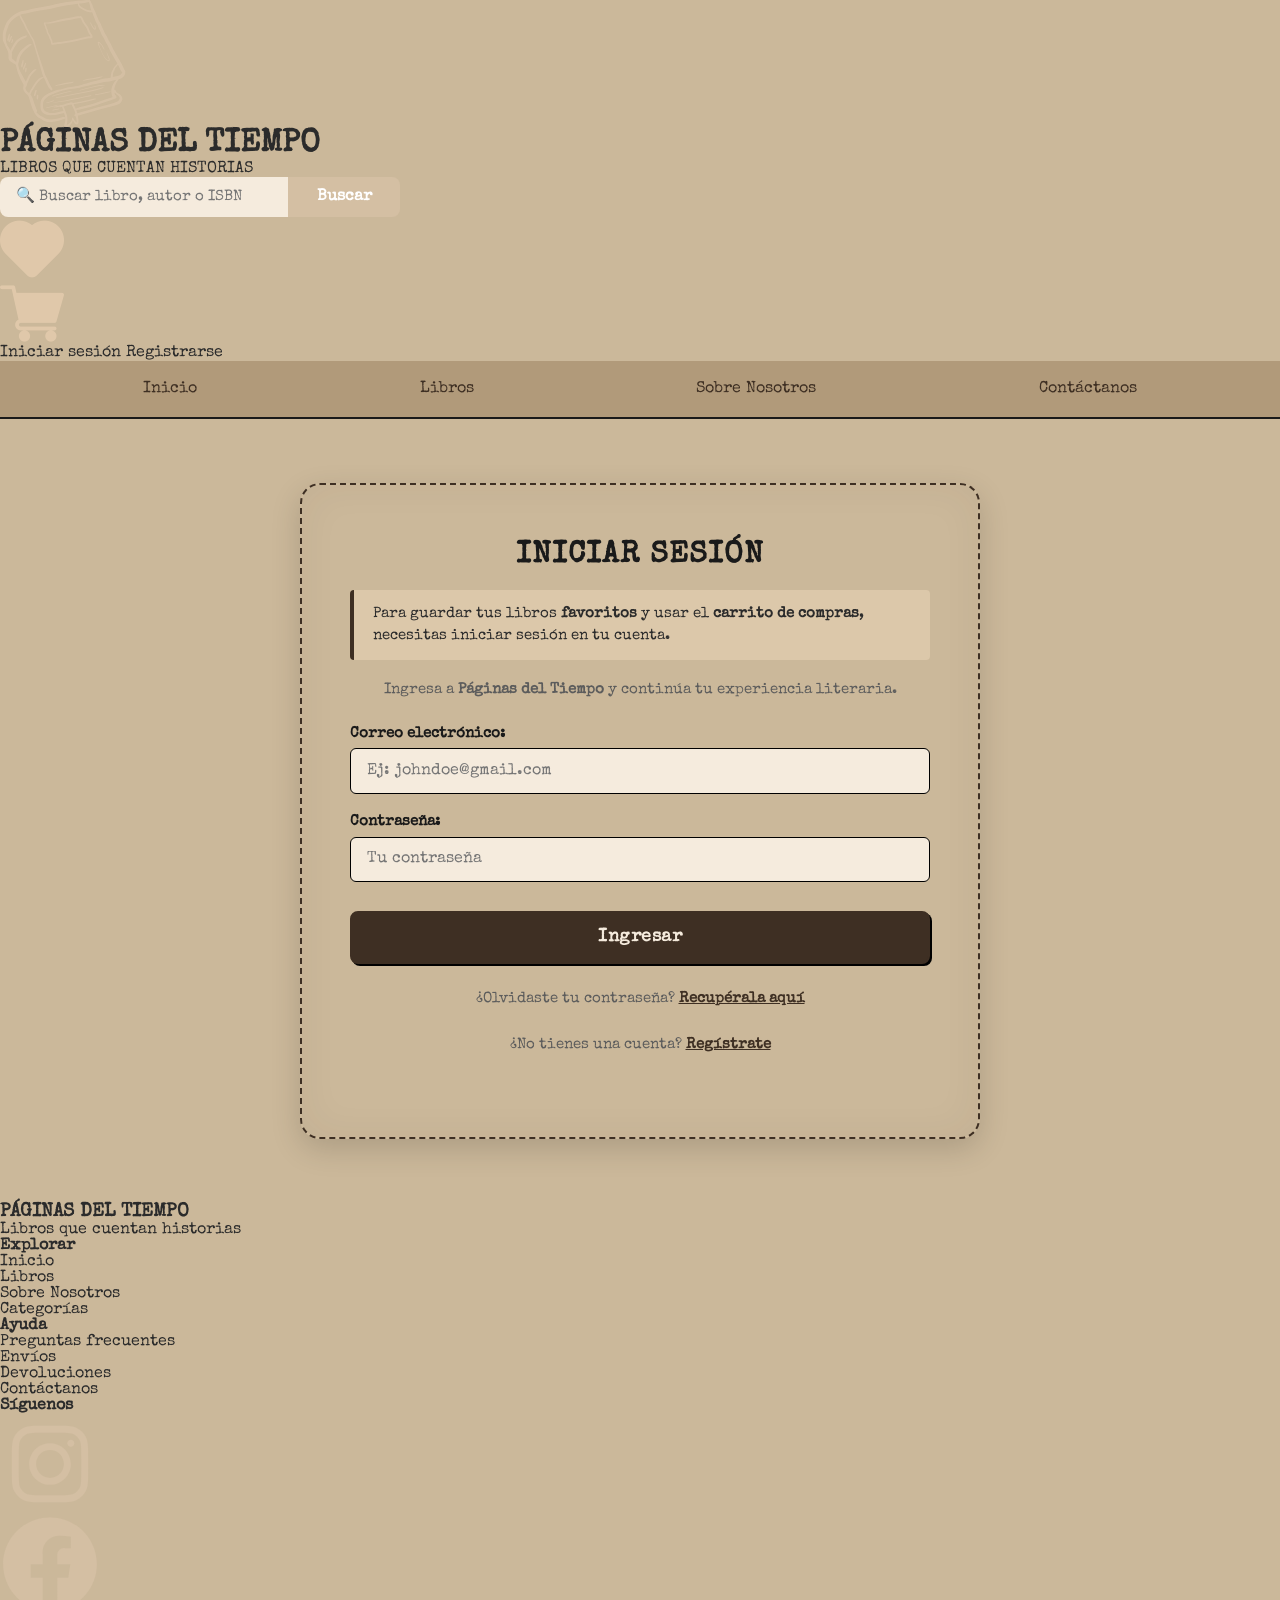
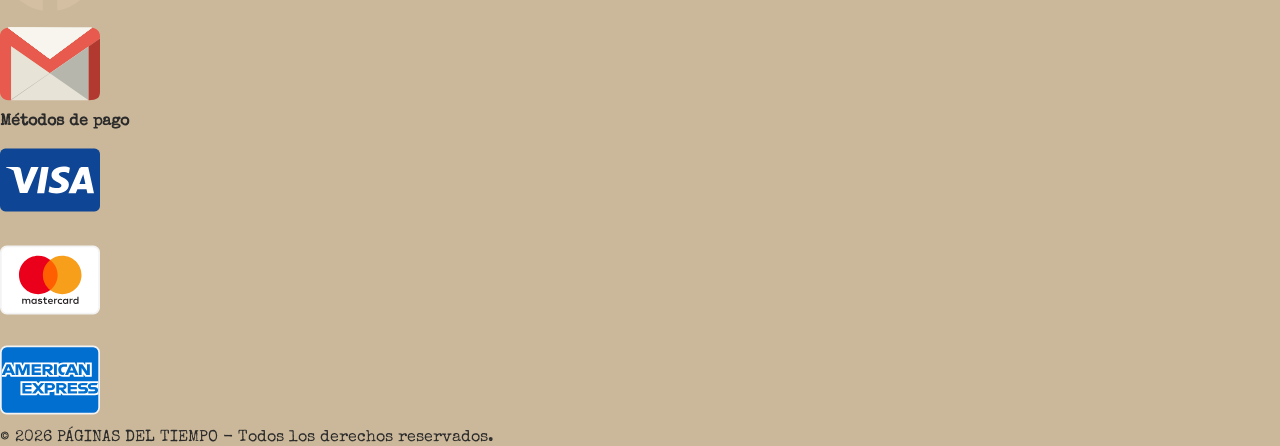
==== pages/profile.html @ 93c564a6 "Implementacion: editar datos de usuario, bloqueo de cuenta por intentos incorrectos." ====
<!DOCTYPE html>
<html lang="es">

<head>
    <meta charset="UTF-8">
    <meta name="viewport" content="width=device-width, initial-scale=1.0">
    <title>Mi perfil | Páginas del Tiempo</title>
    <link rel="shortcut icon" href="../assets/img/favicon/libro.png" type="image/x-icon">
    <link rel="stylesheet" href="../assets/css/style.css">
    <link rel="stylesheet" href="../assets/css/pages/auth.css">
    <link rel="stylesheet" href="../assets/css/pages/profile.css">
</head>

<body>
    <header>
        <div class="header-top">
            <div class="logo">
                <a href="../index.html">
                    <img src="../assets/img/logo/libro.png" alt="Logo Páginas del Tiempo">
                    <div class="logo-content">
                        <h1>PÁGINAS DEL TIEMPO</h1>
                        <p>LIBROS QUE CUENTAN HISTORIAS</p>
                    </div>
                </a>
            </div>

            <div class="search">
                <input type="search" id="search" placeholder="🔍 Buscar libro, autor o ISBN">
                <button type="submit">Buscar</button>
            </div>

            <div class="actions">
                <div class="icon-actions">
                    <a href="./login.html">
                        <img src="../assets/img/icons/actions/favorito.png" alt="Ver favoritos">
                    </a>
                    <a href="./cart.html">
                        <img src="../assets/img/icons/actions/carrito-de-compras.png" alt="Ver carrito">
                    </a>
                </div>
                <div class="auth-actions">
                    <a href="./login.html" class="login-btn">Iniciar sesión</a>
                    <a href="./register.html" class="register-btn">Registrarse</a>
                </div>
            </div>
        </div>

        <nav class="header-nav" aria-label="Navegación principal">
            <ul>
                <li><a href="../index.html">Inicio</a></li>
                <li><a href="./book-categories.html">Libros</a></li>
                <li><a href="./about-us.html">Sobre Nosotros</a></li>
                <li><a href="./contact.html">Contáctanos</a></li>
            </ul>
        </nav>
    </header>

    <main class="profile-page">
        <section class="profile-panel" aria-labelledby="profileTitle">
            <h2 id="profileTitle">Mi perfil</h2>
            <p>Consulta y actualiza los datos de tu cuenta.</p>

            <form id="profileForm">
                <div class="form-group">
                    <label for="profileNames">Nombres</label>
                    <input type="text" id="profileNames" required>
                </div>
                <div class="form-group">
                    <label for="profileSurnames">Apellidos</label>
                    <input type="text" id="profileSurnames" required>
                </div>
                <div class="form-group">
                    <label for="profileEmail">Correo electrónico</label>
                    <input type="email" id="profileEmail" required>
                </div>
                <div class="form-group">
                    <label for="profileAddress">Dirección predeterminada</label>
                    <input type="text" id="profileAddress" autocomplete="street-address">
                </div>
                <button type="submit" class="btn-submit">Guardar cambios</button>
                <p id="profileMessage" role="status" aria-live="polite"></p>
            </form>
        </section>
    </main>

    <footer class="footer">
        <div class="footer-brand">
            <h3>PÁGINAS DEL TIEMPO</h3>
            <p>Libros que cuentan historias</p>
        </div>
        <div class="footer-bottom">
            <p>&copy; 2026 PÁGINAS DEL TIEMPO - Todos los derechos reservados.</p>
        </div>
    </footer>

    <script src="../assets/js/data-initial.js"></script>
    <script src="../assets/js/catalog.js"></script>
    <script src="../assets/js/auth.js"></script>
    <script src="../assets/js/pages/profile-page.js"></script>
</body>

</html>
---- assets/css/style.css ----
/* =========================
BASE
========================= */

@import url(./base/reset.css);
@import url(./base/variables.css);
@import url(./base/global.css);


/* =========================
LAYOUT
========================= */

@import url(./layout/header.css);
@import url(./layout/search.css);
@import url(./layout/navigation.css);
@import url(./layout/footer.css);

/* =========================
COMPONENTS
========================= */

@import url(./components/book-list.css);
@import url(./components/book-card.css);
@import url(./components/book-modal.css);
@import url(./components/cart-indicator.css);
@import url(./components/profile-menu.css);
---- assets/css/pages/auth.css ----
/* 
===============================================================================================
PÁGINAS DEL TIEMPO - ESTILOS DE AUTENTICACIÓN (LOGIN & REGISTRO)
===============================================================================================
*/

.register-page-wrapper,
.login-page-wrapper {
    width: 65%;
    max-width: 680px;
    background-color: var(--bg-soft);
    background-image: url("https://www.transparenttextures.com/patterns/light-paper-fibers.png");
    border: 2px dashed var(--brown-dark);
    border-radius: 20px;
    padding: 3.5rem 3rem;
    margin: 4rem auto;
    box-shadow: 0 10px 30px rgba(0, 0, 0, 0.15), inset 0 0 40px rgba(62, 47, 35, 0.05);
}

@media (max-width: 768px) {
    .register-page-wrapper,
    .login-page-wrapper {
        width: 90%;
        padding: 2.5rem 1.5rem;
        margin: 2.5rem auto;
    }
}

.register-form-container h2,
.login-form-container h2 {
    text-align: center;
    font-size: 1.9rem;
    color: var(--text-strong);
    letter-spacing: 1px;
    margin-bottom: 0.8rem;
}

.register-form-container p,
.login-form-container p {
    text-align: center;
    color: var(--text-muted);
    font-size: 0.95rem;
    line-height: 1.5;
    margin-bottom: 1.5rem;
}

.login-welcome-text .login-notice {
    background-color: var(--bg-card);
    border-left: 4px solid var(--brown-dark);
    padding: 0.8rem 1.2rem;
    border-radius: 4px;
    margin: 1.2rem 0;
    text-align: left;
    color: var(--text-main);
    font-size: 0.92rem;
}

/* ========================================================
   ALERTAS VINTAGE DE AUTENTICACIÓN
   ======================================================== */

.auth-alert {
    display: none;
    align-items: center;
    gap: 0.8rem;
    padding: 1rem 1.2rem;
    border-radius: 8px;
    font-size: 0.95rem;
    margin-bottom: 1.5rem;
    border: 1px solid transparent;
    animation: fadeInAlert 0.25s ease-out;
}

@keyframes fadeInAlert {
    from { opacity: 0; transform: translateY(-8px); }
    to { opacity: 1; transform: translateY(0); }
}

.auth-alert-icon {
    font-size: 1.4rem;
    flex-shrink: 0;
}

.auth-alert-text {
    flex-grow: 1;
    line-height: 1.4;
}

.auth-alert-error {
    background-color: #fee2e2;
    border-color: #f87171;
    color: #991b1b;
}

.auth-alert-success {
    background-color: #dcfce7;
    border-color: #4ade80;
    color: #166534;
}

.auth-alert-info {
    background-color: #fef3c7;
    border-color: #f59e0b;
    color: #92400e;
}

/* ========================================================
   CAJA DE DEMOSTRACIÓN DE CREDENCIALES
   ======================================================== */

.demo-credentials-box {
    background-color: var(--bg-card);
    border: 1px dashed var(--brown-medium);
    border-radius: 8px;
    padding: 0.9rem 1.1rem;
    margin-bottom: 1.6rem;
}

.demo-box-header {
    font-size: 0.85rem;
    font-weight: bold;
    color: var(--brown-dark);
    margin-bottom: 0.6rem;
    text-transform: uppercase;
    letter-spacing: 0.5px;
}

.demo-buttons-row {
    display: flex;
    gap: 0.6rem;
    flex-wrap: wrap;
}

.btn-demo-fill {
    background-color: var(--bg-main);
    color: var(--text-strong);
    border: 1px solid var(--brown-dark);
    padding: 0.45rem 0.85rem;
    border-radius: 5px;
    font-size: 0.82rem;
    cursor: pointer;
    font-family: inherit;
    transition: all 0.15s ease;
}

.btn-demo-fill:hover {
    background-color: var(--brown-dark);
    color: var(--bg-main);
}

.btn-demo-admin {
    border-color: #854d0e;
}

/* ========================================================
   CAMPOS DEL FORMULARIO
   ======================================================== */

#loginForm, #registerForm {
    margin-top: 1rem;
}

.form-group {
    margin-bottom: 1.3rem;
    display: flex;
    flex-direction: column;
    text-align: left;
    position: relative;
}

.form-group label {
    font-weight: bold;
    color: var(--text-strong);
    margin-bottom: 0.4rem;
    font-size: 0.95rem;
}

.form-group input {
    padding: 0.85rem 1rem;
    background-color: var(--bg-main);
    border: 1.5px solid var(--border-color);
    border-radius: 6px;
    font-family: inherit;
    font-size: 1rem;
    color: var(--text-strong);
    outline: none;
    transition: border-color 0.2s, box-shadow 0.2s;
}

/* Dar espacio al botón de ojo en inputs de contraseña */
#loginForm input[type="password"],
#loginForm input[type="text"],
#registerForm input[type="password"],
#registerForm input[type="text"] {
    padding-right: 2.8rem;
}

/* Wrapper para inputs de contraseña con botón de visibilidad */
.password-input-wrapper {
    position: relative;
    display: flex;
    align-items: center;
}

.password-input-wrapper input {
    flex: 1;
    width: 100%;
}

.form-group input:focus {
    border-color: var(--brown-dark);
    box-shadow: 0 0 0 3px rgba(62, 47, 35, 0.2);
}

/* BOTÓN TOGGLE PASSWORD (ICONO OJO) */
.btn-toggle-password {
    position: absolute;
    right: 0;
    top: 0;
    bottom: 0;
    width: 2.6rem;
    display: flex;
    align-items: center;
    justify-content: center;
    background: none;
    border: none;
    cursor: pointer;
    color: var(--text-muted);
    padding: 0;
    line-height: 1;
    flex-shrink: 0;
    transition: color 0.15s, transform 0.15s;
    border-radius: 0 6px 6px 0;
}

.btn-toggle-password svg {
    display: block;
    pointer-events: none;
}

.btn-toggle-password:hover {
    color: var(--brown-dark);
    transform: scale(1.15);
}

/* BOTÓN SUBMIT */
.btn-submit {
    display: block;
    width: 100%;
    margin: 1.8rem 0 1rem 0;
    background-color: var(--brown-dark);
    color: var(--bg-main);
    border: 2px solid var(--brown-dark);
    padding: 1rem 2rem;
    border-radius: 8px;
    font-size: 1.1rem;
    font-weight: bold;
    cursor: pointer;
    font-family: inherit;
    letter-spacing: 0.5px;
    transition: all 0.2s ease;
    box-shadow: 2px 2px 0 var(--border-color);
}

.btn-submit:hover {
    background-color: var(--brown-medium);
    border-color: var(--brown-medium);
    transform: translateY(-2px);
    box-shadow: 4px 4px 0 var(--border-color);
}

.btn-submit:active {
    transform: translateY(0);
    box-shadow: 1px 1px 0 var(--border-color);
}

/* ENLACES AL PIE DEL FORMULARIO */
.form-footer-actions {
    margin-top: 1.5rem;
    font-size: 0.92rem;
    text-align: center;
}

.form-redirect,
.form-legal {
    margin: 0.6rem 0;
    color: var(--text-muted);
}

.form-footer-actions a,
.register-form-container a {
    font-weight: bold;
    color: var(--brown-dark);
    text-decoration: underline;
}

.form-footer-actions a:hover,
.register-form-container a:hover {
    color: var(--brown-medium);
}

.footer-border-bottom {
    width: 100%;
    padding-bottom: 1.5rem;
    margin: 0 auto 1.5rem auto;
    border-bottom: 2px dotted var(--brown-medium);
}

.register-final p {
    text-align: center;
    margin-top: 0.8rem;
    color: var(--text-muted);
    font-size: 0.88rem;
}

.register-final span {
    color: #991b1b;
}

/* ========================================================
   ESTILOS DE USUARIO LOGUEADO EN EL HEADER (.user-logged-info)
   ======================================================== */

.user-logged-info {
    display: flex;
    align-items: center;
    gap: 0.6rem;
}

.user-greeting-chip {
    display: flex;
    align-items: center;
    gap: 0.4rem;
    background-color: var(--bg-soft);
    color: var(--text-strong);
    padding: 0.45rem 0.8rem;
    border-radius: 20px;
    border: 1px solid var(--color-surface-dark);
    font-size: 0.88rem;
    font-weight: bold;
}

.user-avatar-icon {
    font-size: 1rem;
}

.user-role-badge {
    font-size: 0.7rem;
    padding: 0.15rem 0.45rem;
    border-radius: 10px;
    text-transform: uppercase;
    font-weight: bold;
    background-color: var(--bg-card);
    color: var(--brown-dark);
}

.user-role-badge.badge-admin {
    background-color: #854d0e;
    color: #ffffff;
}

.btn-admin-header {
    background-color: #854d0e;
    color: #ffffff !important;
    padding: 0.45rem 0.85rem;
    border-radius: 6px;
    font-size: 0.85rem;
    text-decoration: none;
    font-weight: bold;
    border: 1px solid #713f12;
    transition: background-color 0.15s ease;
}

.btn-admin-header:hover {
    background-color: #a16207;
}

.btn-logout-header {
    background: none;
    border: 1px solid var(--color-surface-dark);
    color: var(--bg-main);
    padding: 0.45rem 0.8rem;
    border-radius: 6px;
    cursor: pointer;
    font-family: inherit;
    font-size: 0.85rem;
    transition: all 0.15s ease;
}

.btn-logout-header:hover {
    background-color: #991b1b;
    border-color: #991b1b;
    color: #ffffff;
}

/* INSIGNIAS DE CONTEO EN FAVORITOS Y CARRITO */
.action-count-badge {
    position: absolute;
    top: -5px;
    right: -8px;
    background-color: #991b1b;
    color: #ffffff;
    font-size: 0.72rem;
    font-weight: bold;
    border-radius: 10px;
    min-width: 19px;
    height: 19px;
    display: flex;
    align-items: center;
    justify-content: center;
    padding: 0 4px;
    box-shadow: 0 2px 4px rgba(0, 0, 0, 0.3);
}
---- assets/css/pages/profile.css ----
.profile-page {
    width: 90%;
    max-width: 680px;
    margin: 4rem auto;
}

.profile-panel {
    background-color: var(--bg-soft);
    border: 2px dashed var(--brown-dark);
    border-radius: 20px;
    padding: 3rem;
}

.profile-panel h2 {
    color: var(--text-strong);
    margin-bottom: 0.8rem;
}

.profile-panel > p {
    margin-bottom: 1.5rem;
}

#profileMessage {
    margin-top: 1rem;
    min-height: 1.5rem;
}

@media (max-width: 600px) {
    .profile-panel {
        padding: 1.5rem;
    }
}
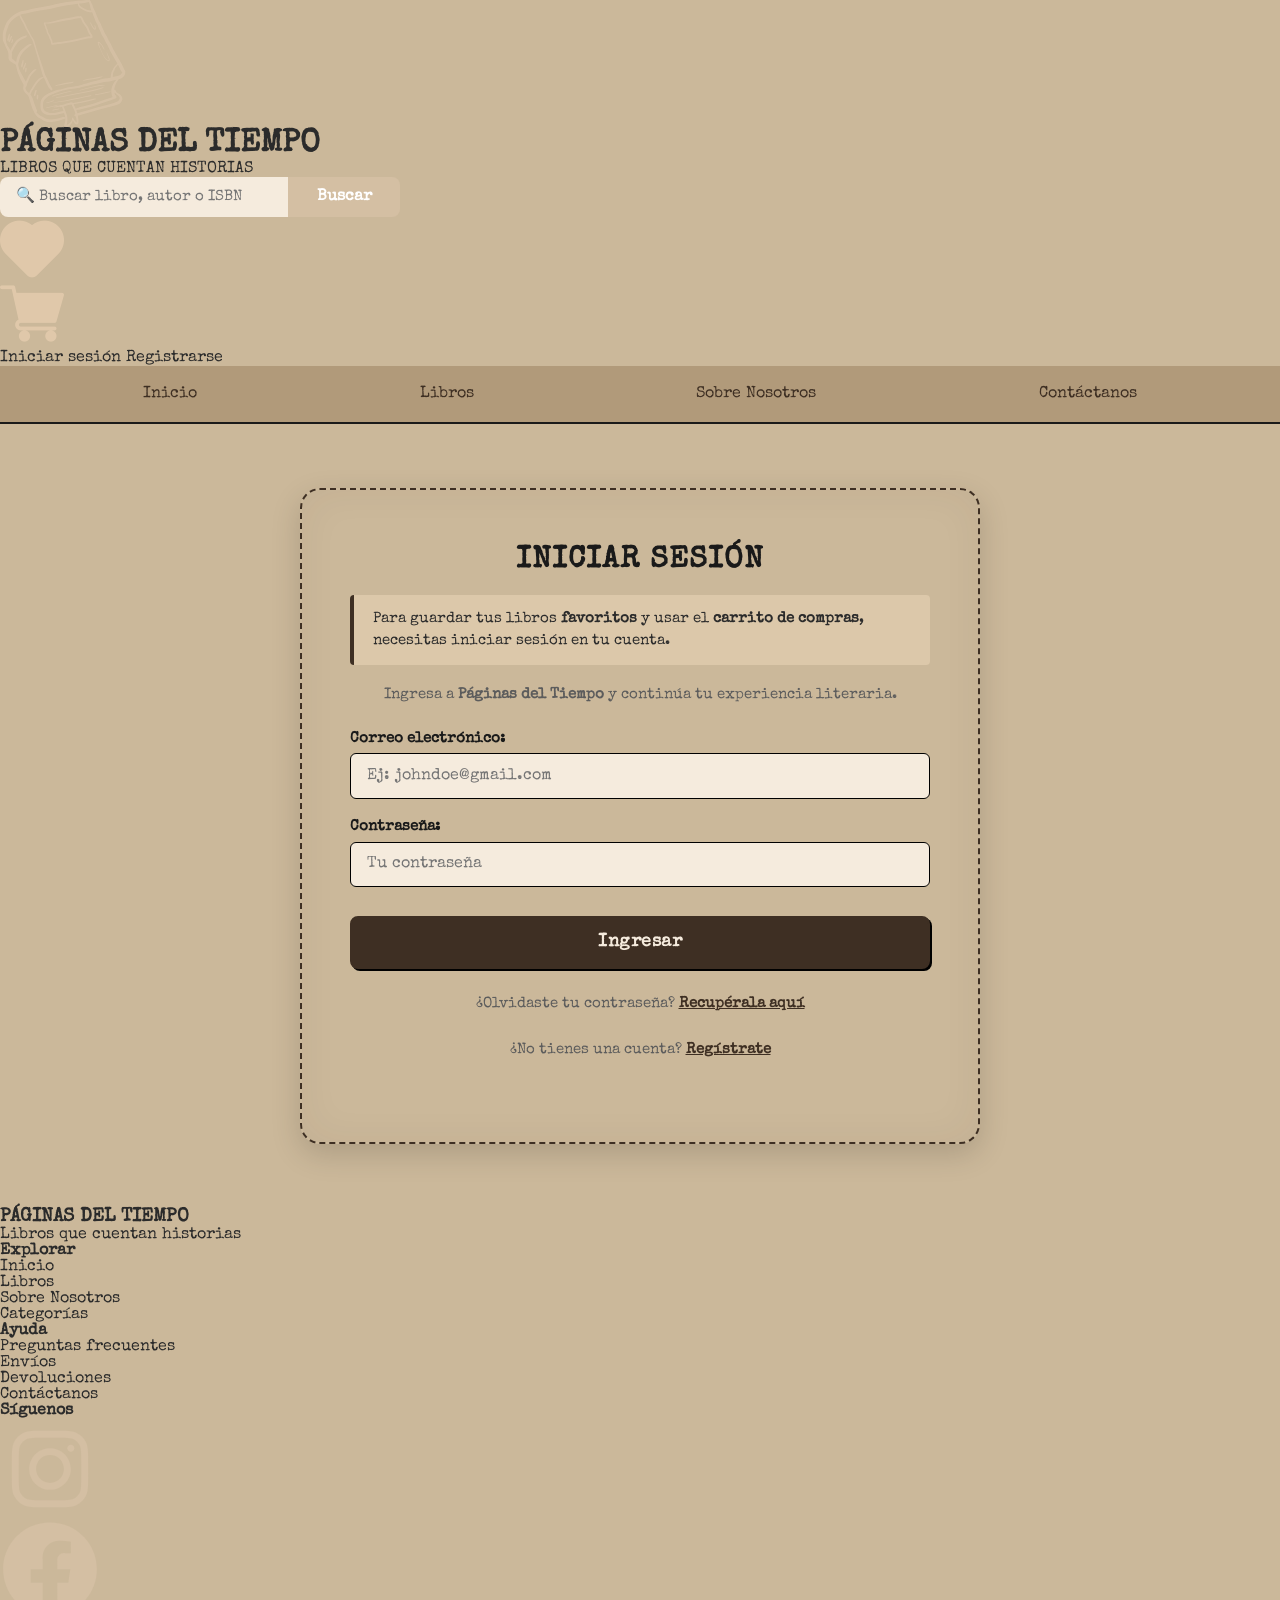
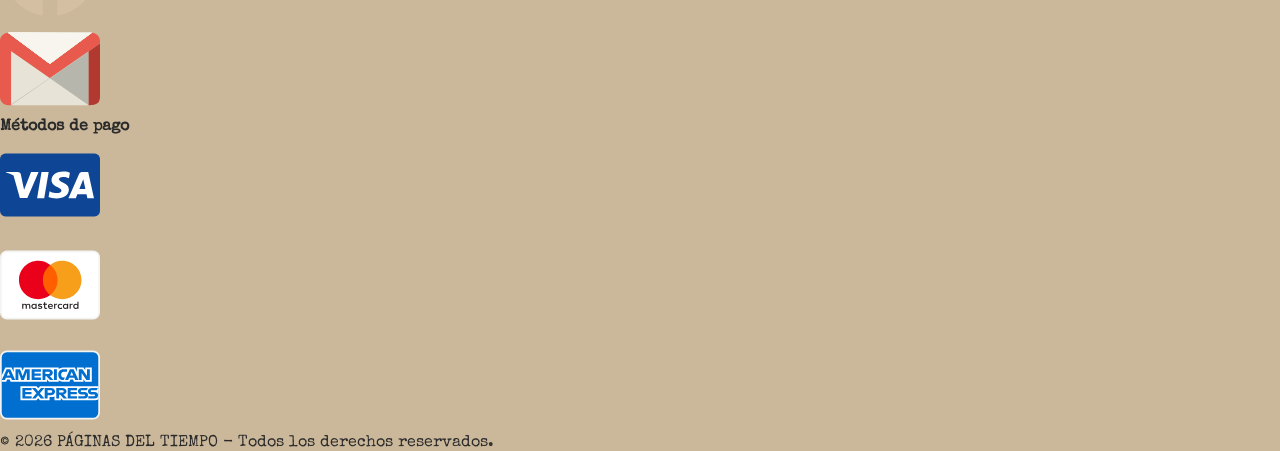
==== commit 815c49e4: "Funcionalidad tipo de rol, modificar datos, factura con estilo en finalizar compras" ====
--- a/pages/profile.html
+++ b/pages/profile.html
@@ -74,7 +74,7 @@
                     <input type="email" id="profileEmail" required>
                 </div>
                 <div class="form-group">
-                    <label for="profileAddress">Dirección predeterminada</label>
+                    <label for="profileAddress">Dirección: </label>
                     <input type="text" id="profileAddress" autocomplete="street-address">
                 </div>
                 <button type="submit" class="btn-submit">Guardar cambios</button>
--- a/assets/css/pages/profile.css
+++ b/assets/css/pages/profile.css
@@ -1,32 +1,131 @@
+/* El perfil usa la misma letra que las demás páginas del sitio. */
+@import url("https://fonts.googleapis.com/css2?family=Special+Elite&display=swap");
+
+/* Panel del perfil: una tarjeta ligera, distinta de la factura. */
 .profile-page {
     width: 90%;
-    max-width: 680px;
-    margin: 4rem auto;
+    max-width: 780px;
+    margin: 3.5rem auto 4.5rem;
 }
 
 .profile-panel {
-    background-color: var(--bg-soft);
-    border: 2px dashed var(--brown-dark);
-    border-radius: 20px;
-    padding: 3rem;
+    padding: 2.75rem;
+    background-color: var(--bg-card);
+    border: 1px solid var(--brown-medium);
+    border-radius: 16px;
+    box-shadow: 0 14px 32px rgba(62, 47, 35, 0.14);
 }
 
 .profile-panel h2 {
-    color: var(--text-strong);
-    margin-bottom: 0.8rem;
+    padding-left: 0.9rem;
+    margin-bottom: 0.55rem;
+    color: var(--brown-dark);
+    border-left: 4px solid var(--brown-medium);
+    font-size: 2rem;
+    line-height: 1.2;
 }
 
 .profile-panel > p {
-    margin-bottom: 1.5rem;
+    margin: 0 0 2rem 1.15rem;
+    color: var(--text-muted);
+    line-height: 1.5;
+}
+
+/* Nombres y apellidos comparten fila; correo y dirección usan todo el ancho. */
+#profileForm {
+    display: grid;
+    grid-template-columns: repeat(2, minmax(0, 1fr));
+    column-gap: 1.25rem;
+}
+
+#profileForm .form-group {
+    min-width: 0;
+    margin-bottom: 1.25rem;
+}
+
+#profileForm .form-group:nth-child(n+3),
+#profileForm .btn-submit,
+#profileMessage {
+    grid-column: 1 / -1;
+}
+
+#profileForm .form-group label {
+    color: var(--brown-dark);
+    font-size: 0.9rem;
+}
+
+#profileForm .form-group input {
+    width: 100%;
+    min-height: 48px;
+    padding: 0.75rem 0.9rem;
+    background-color: var(--bg-main);
+    border: 1px solid var(--brown-light);
+    border-radius: 9px;
+}
+
+#profileForm .form-group input:hover {
+    border-color: var(--brown-medium);
+}
+
+#profileForm .form-group input:focus {
+    border-color: var(--brown-dark);
+    box-shadow: 0 0 0 3px rgba(107, 79, 54, 0.18);
+}
+
+#profileForm .btn-submit {
+    margin: 0.35rem 0 0;
+    padding: 0.85rem 1.5rem;
+    border-radius: 9px;
+    box-shadow: none;
+}
+
+#profileForm .btn-submit:hover {
+    transform: none;
+    box-shadow: 0 5px 12px rgba(62, 47, 35, 0.2);
+}
+
+#profileForm .btn-submit:active {
+    transform: none;
+    box-shadow: none;
+}
+
+#profileForm .btn-submit:focus-visible {
+    outline: 3px solid var(--brown-light);
+    outline-offset: 3px;
 }
 
 #profileMessage {
-    margin-top: 1rem;
-    min-height: 1.5rem;
+    margin-top: 0.85rem;
+    line-height: 1.4;
+}
+
+#profileMessage:not(:empty) {
+    padding: 0.75rem 0.9rem;
+    color: var(--brown-dark);
+    background-color: var(--bg-secondary);
+    border: 1px solid var(--brown-light);
+    border-radius: 8px;
 }
 
 @media (max-width: 600px) {
+    .profile-page {
+        width: calc(100% - 2rem);
+        margin: 2rem auto;
+    }
+
     .profile-panel {
-        padding: 1.5rem;
+        padding: 1.4rem;
+    }
+
+    .profile-panel h2 {
+        font-size: 1.7rem;
+    }
+
+    .profile-panel > p {
+        margin-left: 0;
+    }
+
+    #profileForm {
+        grid-template-columns: 1fr;
     }
 }
